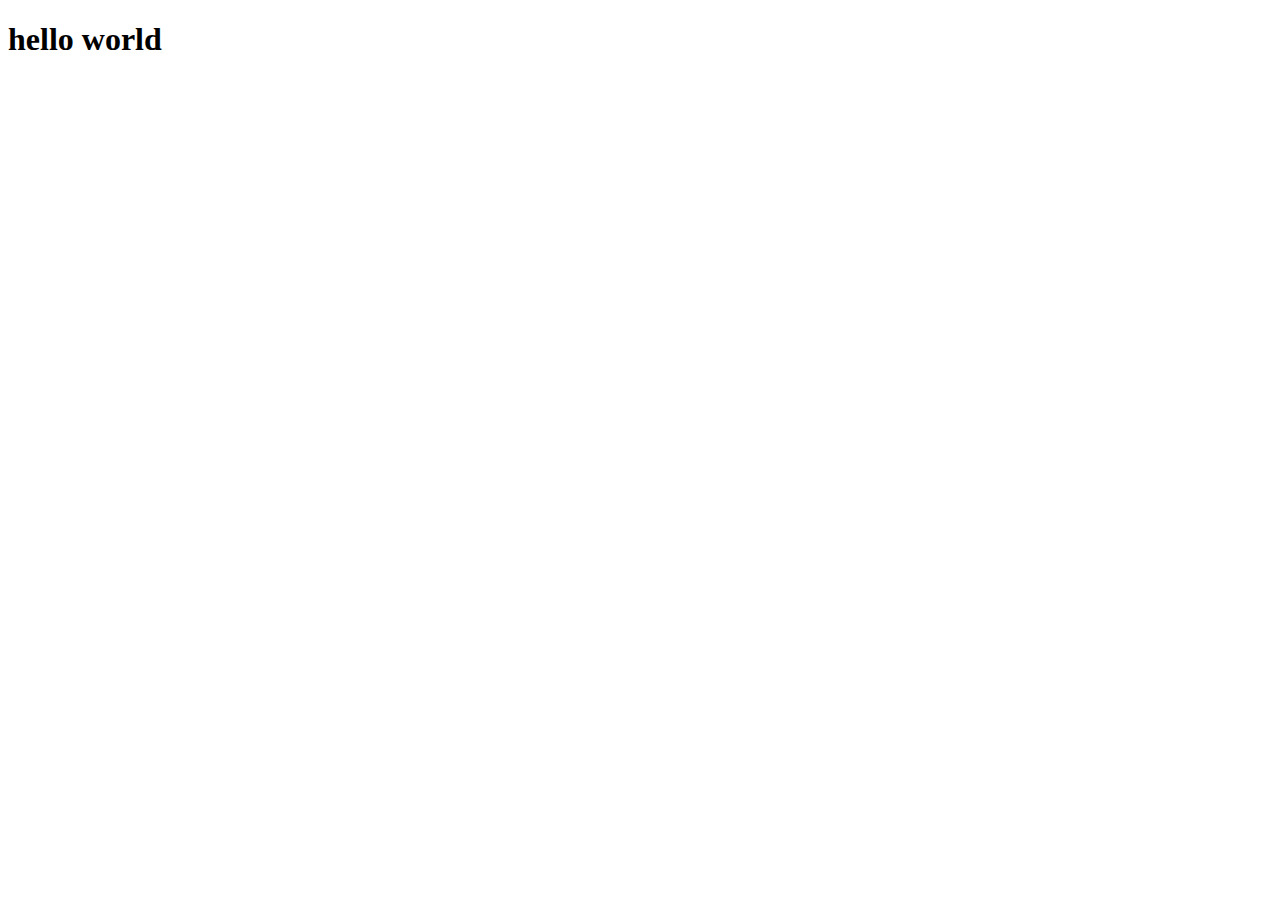
==== index.html @ a4073bd3 "add emmet template" ====
<!DOCTYPE html>
<html lang="en">
<head>
    <meta charset="UTF-8">
    <meta name="viewport" content="width=device-width, initial-scale=1.0">
    <title>Tea Project</title>
    <!-- Font Awesome -->
    <link rel="stylesheet" href="https://cdnjs.cloudflare.com/ajax/libs/font-awesome/6.4.0/css/all.min.css" integrity="sha512-iecdLmaskl7CVkqkXNQ/ZH/XLlvWZOJyj7Yy7tcenmpD1ypASozpmT/E0iPtmFIB46ZmdtAc9eNBvH0H/ZpiBw==" crossorigin="anonymous" referrerpolicy="no-referrer" />
    <!-- CSS -->
    <link rel="stylesheet" href="style.css">
</head>
<body>
    <h1>hello world</h1>
</body>
</html>
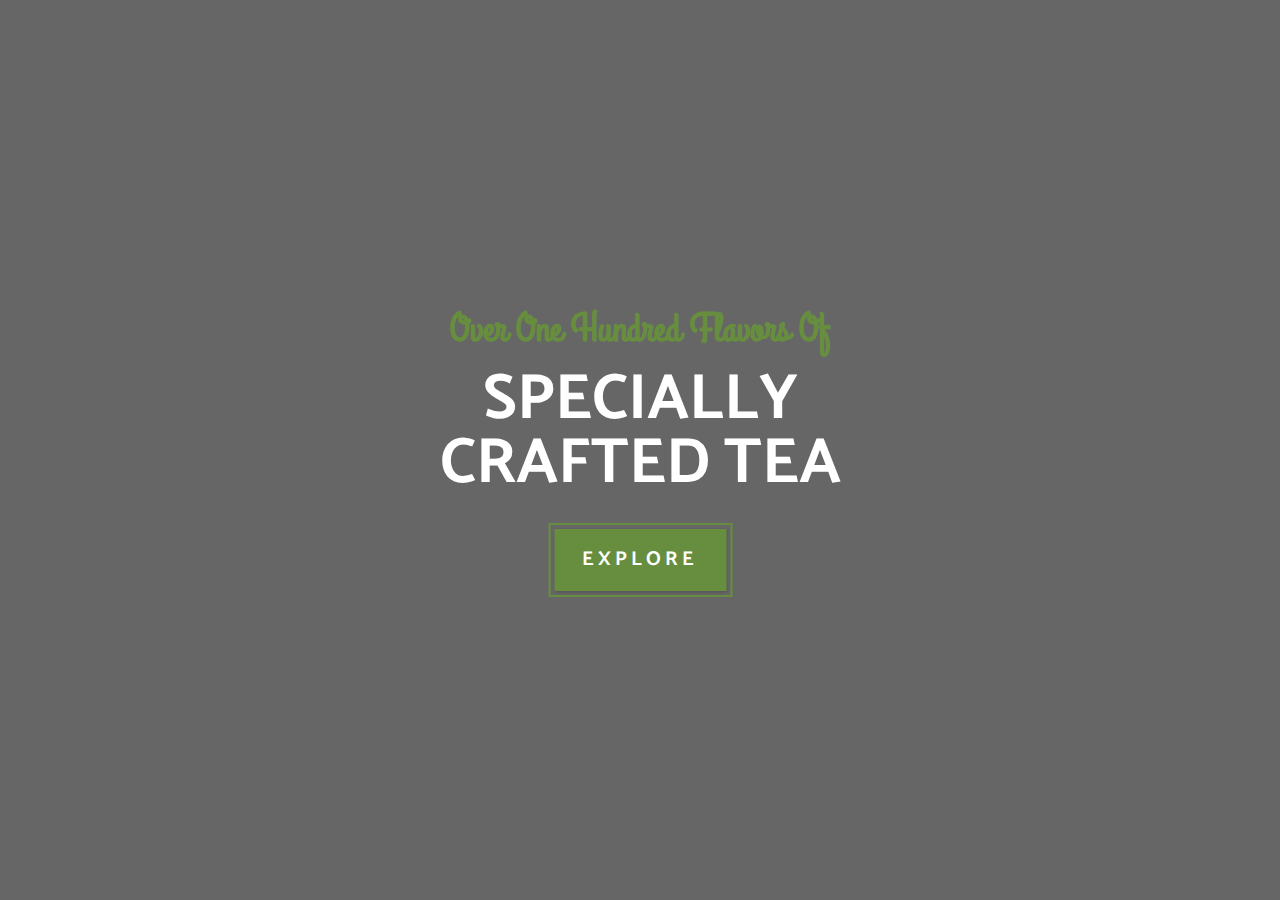
==== commit cff5d260: "styling of header section" ====
--- a/index.html
+++ b/index.html
@@ -3,13 +3,32 @@
 <head>
     <meta charset="UTF-8">
     <meta name="viewport" content="width=device-width, initial-scale=1.0">
-    <title>Tea Project</title>
+    <title>Tea Station || Home</title>
     <!-- Font Awesome -->
     <link rel="stylesheet" href="https://cdnjs.cloudflare.com/ajax/libs/font-awesome/6.4.0/css/all.min.css" integrity="sha512-iecdLmaskl7CVkqkXNQ/ZH/XLlvWZOJyj7Yy7tcenmpD1ypASozpmT/E0iPtmFIB46ZmdtAc9eNBvH0H/ZpiBw==" crossorigin="anonymous" referrerpolicy="no-referrer" />
-    <!-- CSS -->
+    <!-- Custom CSS -->
     <link rel="stylesheet" href="style.css">
 </head>
 <body>
-    <h1>hello world</h1>
+
+
+    <!-- navbar -->
+    <!-- header -->
+    <header class="header">
+        <div class="banner">
+            <h2>over one hundred flavors of</h2>
+            <h1>
+                specially <br/> 
+                crafted tea
+            </h1>
+            <a href="skills.html" class="btn banner-btn">
+                explore
+            </a>
+        </div>
+    </header>
+    <!-- end of header -->
+
+
+    <script src="script.js"></script>
 </body>
 </html>--- a/style.css
+++ b/style.css
@@ -0,0 +1,169 @@
+/* 
+=================
+Google Fonts
+=================
+ */
+ @import url('https://fonts.googleapis.com/css2?family=Catamaran:wght@400;700&family=Grand+Hotel&display=swap');
+/* 
+=================
+Variables
+=================
+ */
+
+ :root {
+    /* Colors */
+    --clr-primary: #678e3e;
+    --clr-primary-light: #beed8c;
+    --clr-grey-1: #102a42;
+    --clr-grey-5: #617d98;
+    --clr-grey-10: #f1f5f8;
+    --clr-white: #fff;
+    /* Fonts */
+    --ff-primary: 'Catamaran', sans-serif;
+    --ff-secondary: "Grand Hotel", cursive;
+    /* All property, 0.3 seconds */
+    --transition: all 0.3s linear;
+    --spacing: 0.25rem;
+    --radius: 0.5rem;
+ }
+
+ /* CSS Reset */
+ * {
+    margin: 0;
+    padding: 0;
+    box-sizing: border-box;
+ }
+
+body {
+    font-family: var(--ff-primary);
+    background-color: var(--clr-white);
+    color: var(--clr-grey-1);
+    line-height: 1.5;
+    font-size: 0.875rem;
+}
+
+a {
+    text-decoration: none;
+}
+
+img {
+    width: 100%;
+    display: block;
+}
+
+h1,
+h2,
+h3,
+h4 {
+    letter-spacing: --spacing;
+    text-transform: capitalize;
+    line-height: 1.25;
+    margin-bottom: 0.75rem;
+}
+
+h1 {
+    font-size: 3rem;
+}
+h2 {
+    font-size: 2rem;
+}
+h3 {
+    font-size: 1.5rem;
+}
+h4 {
+    font-size: 0.875rem;
+}
+
+p{
+    margin-bottom: 1.25rem;
+}
+
+/* Media Query */
+@media screen and (min-width:800px){
+    h1 {
+        font-size: 4rem;
+    }
+    h2 {
+        font-size: 2.5rem;
+    }
+    h3 {
+        font-size: 2rem;
+    }
+    h4 {
+        font-size: 1rem;
+    }
+    body {
+        font-size: 1rem;
+    }
+    h1,
+    h2,
+    h3,
+    h4 {
+        line-height: 1;
+    }
+}
+
+/* more global css */
+
+.btn {
+    text-transform: uppercase;
+    background: var(--clr-primary);
+    color: var(--clr-white);
+    padding: 0.75rem 1rem;
+    letter-spacing: var(--spacing);
+    display: inline-block;
+    font-weight: 700;
+    transition: var(--transition);
+    font-size: 1rem;
+    border: none;
+    cursor: pointer;
+    box-shadow: 0 1px 3px rgba(0, 0, 0, 0.2);
+}
+
+.btn:hover{
+    color: var(--clr-primary);
+    background: var(--clr-primary-light);
+}
+
+/* 
+==============
+Header
+============== 
+*/
+.header {
+    min-height: 100vh;
+    background: linear-gradient(rgba(0,0,0,0.6), rgba(0,0,0,0.6)) , url('https://images.pexels.com/photos/229493/pexels-photo-229493.jpeg?auto=compress&cs=tinysrgb&w=1260&h=750&dpr=1') center/cover
+    no-repeat fixed;
+    position: relative;
+    /* animation */
+    overflow-x: hidden;
+}
+
+.banner {
+    text-align: center;
+    position: absolute;
+    top: 50%;
+    left: 50%;
+    transform: translate(-50%,-50%);
+}
+
+.banner h2 {
+    font-family: var(--ff-secondary);
+    color: var(--clr-primary);
+    /* animation */
+}
+
+.banner h1 {
+    text-transform: uppercase;
+    color: var(--clr-white);
+    margin-top: 1.25rem;
+    margin-bottom: 2rem;
+    /* animation */
+}
+
+.banner-btn {
+    outline: 0.125rem solid var(--clr-primary);
+    outline-offset: 0.25rem;
+    font-size: 1.25rem;
+    padding: 1rem 1.75rem;
+}
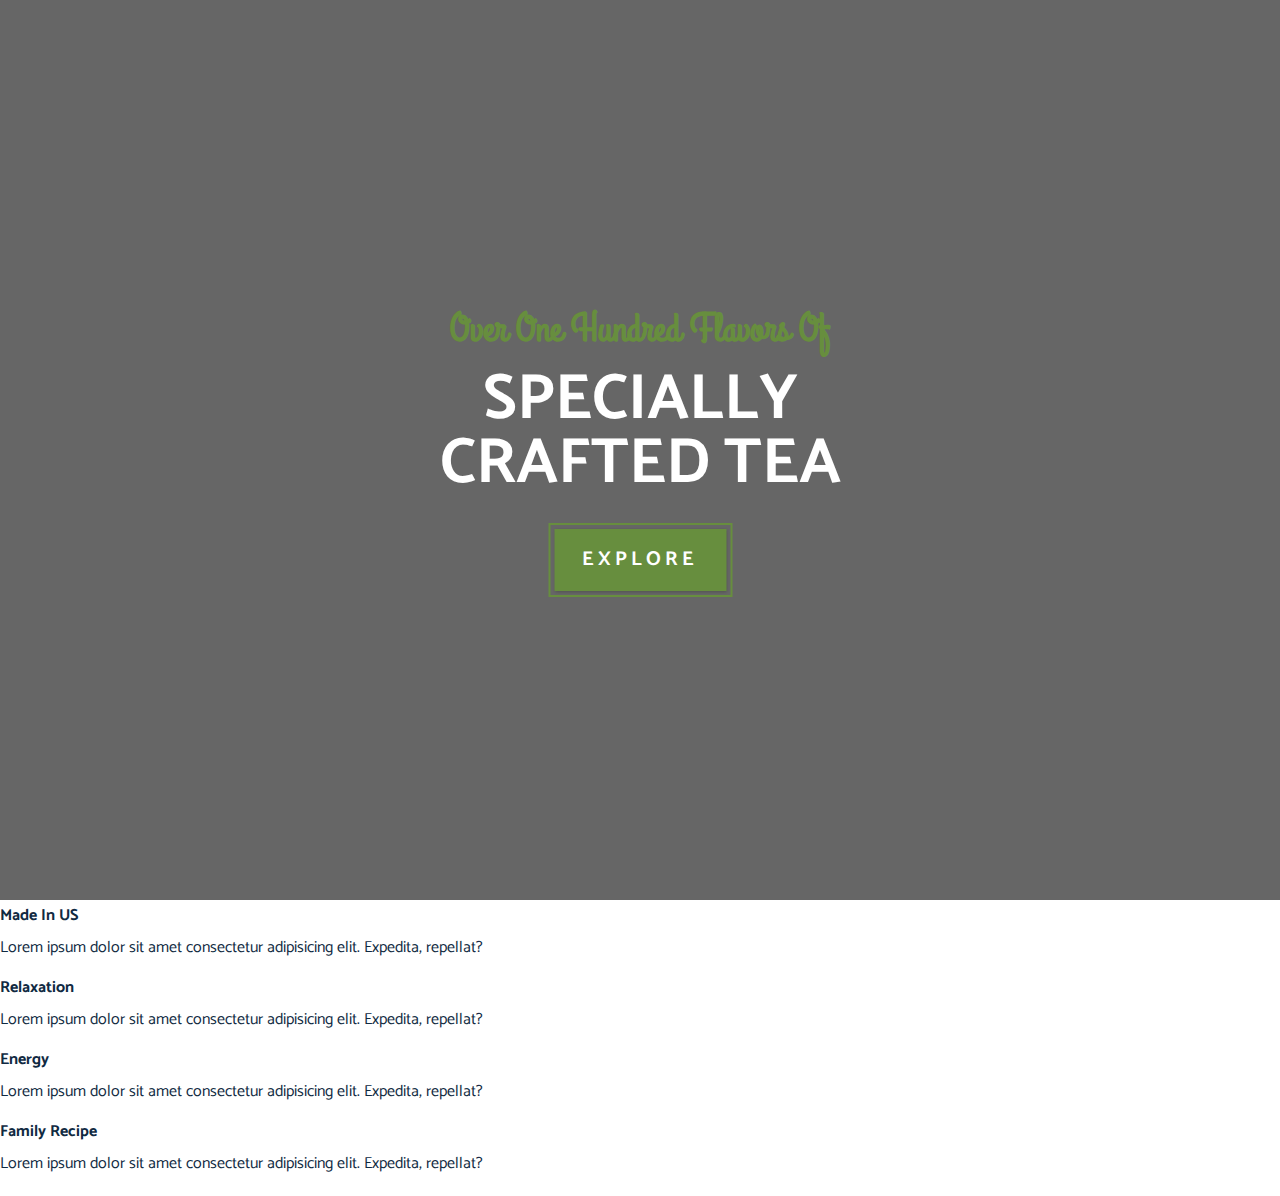
==== commit d848c7b3: "created skill section structure in html" ====
--- a/index.html
+++ b/index.html
@@ -29,6 +29,63 @@
     <!-- end of header -->
 
 
+    <div class="content-divider"></div>
+
+
+    <!-- skills section -->
+    <section class="skills clearfix">
+        <!-- single skill -->
+        <article class="skill"> 
+            <span class="skill-icon">
+                <i class="fas fa-mug-hot"></i>
+            </span>
+            <h4 class="skill-title">made in US</h4>
+            <p class="skill-text">
+                Lorem ipsum dolor sit amet consectetur adipisicing elit. Expedita, repellat?
+            </p>
+        </article>
+        <!-- end of single skill -->
+
+               <!-- single skill -->
+               <article class="skill"> 
+                <span class="skill-icon">
+                    <i class="fas fa-glass-cheers"></i>
+                </span>
+                <h4 class="skill-title">relaxation</h4>
+                <p class="skill-text">
+                    Lorem ipsum dolor sit amet consectetur adipisicing elit. Expedita, repellat?
+                </p>
+            </article>
+            <!-- end of single skill -->
+
+                   <!-- single skill -->
+        <article class="skill"> 
+            <span class="skill-icon">
+                <i class="fas fa-bomb"></i>
+            </span>
+            <h4 class="skill-title">energy</h4>
+            <p class="skill-text">
+                Lorem ipsum dolor sit amet consectetur adipisicing elit. Expedita, repellat?
+            </p>
+        </article>
+        <!-- end of single skill -->
+
+               <!-- single skill -->
+               <article class="skill"> 
+                <span class="skill-icon">
+                    <i class="fas fa-mortar-pestle"></i>
+                </span>
+                <h4 class="skill-title">family recipe</h4>
+                <p class="skill-text">
+                    Lorem ipsum dolor sit amet consectetur adipisicing elit. Expedita, repellat?
+                </p>
+            </article>
+            <!-- end of single skill -->
+    </section>
+    <!-- end of skills section -->
+
+
+
     <script src="script.js"></script>
 </body>
 </html>--- a/style.css
+++ b/style.css
@@ -167,3 +167,11 @@
     font-size: 1.25rem;
     padding: 1rem 1.75rem;
 }
+
+
+/* Content Divider */
+
+.content-divider {
+    height: 0.5rem;
+    background: linear-gradient(to left,var(--clr-primary), #e9b949, --clr-primary);
+}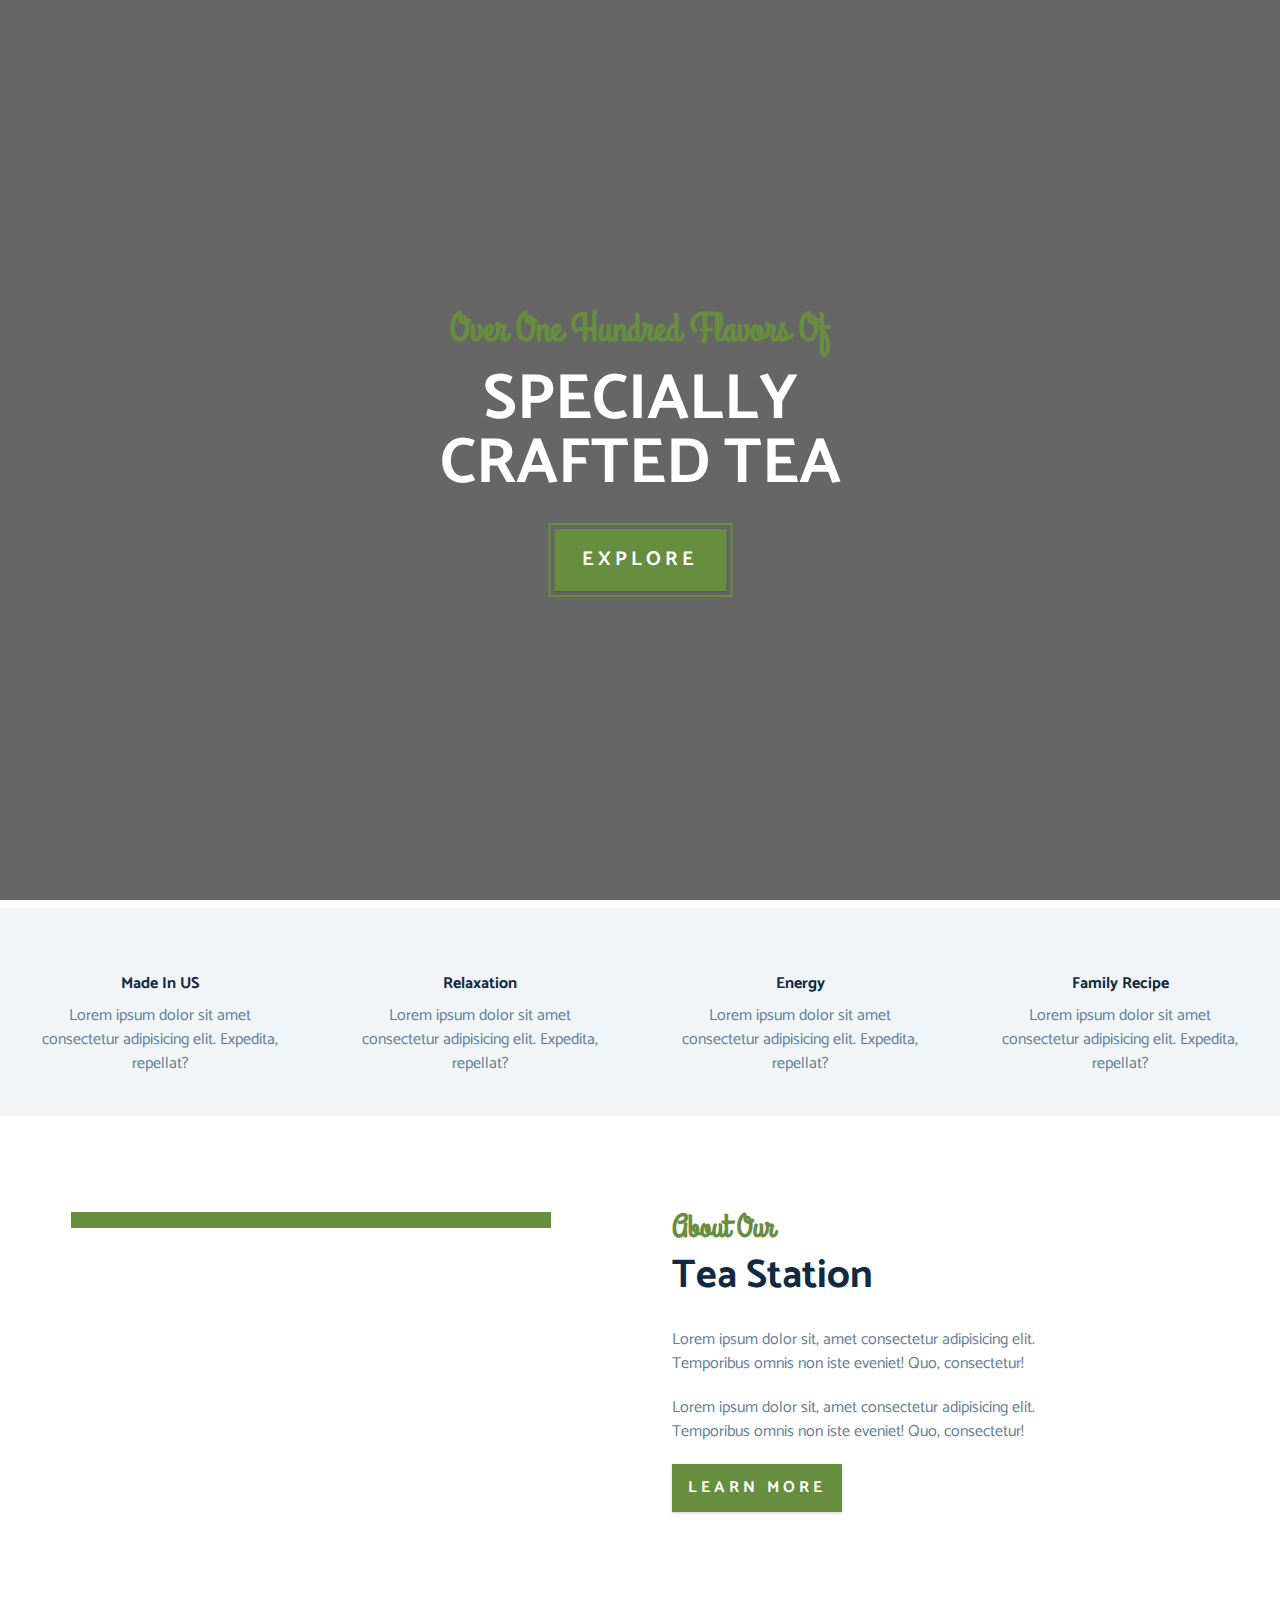
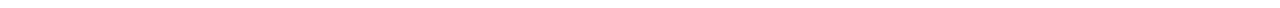
==== commit 223949e6: "styled about section" ====
--- a/index.html
+++ b/index.html
@@ -86,6 +86,40 @@
 
 
 
+    
+
+    <!-- About section -->
+    <section>
+        <div class="section-center clearfix">
+            <!-- about img -->
+            <article class="about-img">
+                <div class="about-picture-container">
+                    <img src="https://images.pexels.com/photos/327136/pexels-photo-327136.jpeg?auto=compress&cs=tinysrgb&w=1260&h=750&dpr=1" alt="" class="about-picture">
+                </div>
+            </article>
+            <!-- about info -->
+            <article class="about-info">
+                <!-- section title -->
+                <div class="section-title">
+                    <h3>about our</h3>
+                    <h2>tea station</h2>
+                </div>
+                <!-- end of section title -->
+                <p class="about-text">
+                    Lorem ipsum dolor sit, amet consectetur adipisicing elit. Temporibus omnis non iste eveniet! Quo, consectetur!
+                </p>
+                <p class="about-text">
+                    Lorem ipsum dolor sit, amet consectetur adipisicing elit. Temporibus omnis non iste eveniet! Quo, consectetur!
+                </p>
+                <a href="about.html" class="btn">learn more</a>
+            </article>
+            
+        </div>
+    </section>
+    <!-- End of about -->
+
+
+
     <script src="script.js"></script>
 </body>
 </html>--- a/style.css
+++ b/style.css
@@ -125,6 +125,34 @@
     background: var(--clr-primary-light);
 }
 
+.clearfix::after, .clearfix::before {
+    content: '' ;
+    clear: both;
+    display: table;
+}
+
+.section-title h3{
+    font-family: var(--ff-secondary);
+    color: var(--clr-primary);
+}
+
+.section-title{
+    margin-bottom: 2rem;
+}
+.section-center {
+    padding: 4rem 0;
+    width: 85vw;
+    margin: 0 auto;
+    max-width: 1170px;
+}
+
+@media screen and (min-width: 992px){
+    .section-center{
+        width: 95vw;
+        padding: 4rem 1rem;
+    }
+}
+
 /* 
 ==============
 Header
@@ -174,4 +202,110 @@
 .content-divider {
     height: 0.5rem;
     background: linear-gradient(to left,var(--clr-primary), #e9b949, --clr-primary);
+}
+
+
+
+/* 
+===========
+Skills
+===========
+ */
+
+ .skills {
+    background: var(--clr-grey-10);
+ }
+
+ .skill {
+    padding: 2.5rem;
+    text-align: center;
+    transition: var(--transition);
+ }
+
+ .skill-icon {
+    font-size: 2.5rem;
+    margin-bottom: 1.25rem;
+    transition: var(--transition);
+    display: inline-block;
+    color: var(--clr-primary);
+ }
+
+ .skill-text {
+    color: var(--clr-grey-5);
+    max-width: 17rem;
+    margin: 0 auto;
+ }
+
+ .skill:hover {
+    background: var(--clr-white);
+    box-shadow: 0 2px var(--clr-primary);
+ }
+
+ .skill:hover .skill-icon {
+    transform: translateY(-5px);
+ }
+
+
+/* 
+=====================
+MEDIA QUERY
+=====================
+ */
+
+ @media screen and (min-width: 576px) {
+    .skill{
+        float: left;
+        width: 50%;
+    }
+ }
+
+ @media screen and (min-width: 1200px) {
+    .skill{
+        width: 25%;
+    }
+ }
+
+
+
+ /* 
+ ===========
+ About
+ ===========
+  */
+
+.about-img, 
+.about-info {
+    padding: 2rem 0;
+}
+
+.about-picture-container {
+    background: var(--clr-primary);
+    border: 0.5rem solid var(--clr-primary);
+    max-width: 30rem;
+    /* extra stuff */
+    overflow: hidden;
+}
+
+.about-picture {
+    transition: var(--transition);
+}
+
+.about-picture-container:hover .about-picture{
+    opacity: 0.5;
+    transform: scale(1.2);
+}
+
+.about-text {
+    max-width: 26rem;
+    color: var(--clr-grey-5);
+}
+
+@media screen and (min-width:992px){
+    .about-img, .about-info{
+        float: left;
+        width: 50%;
+    }
+    .about-info {
+        padding-left: 2rem;
+    }
 }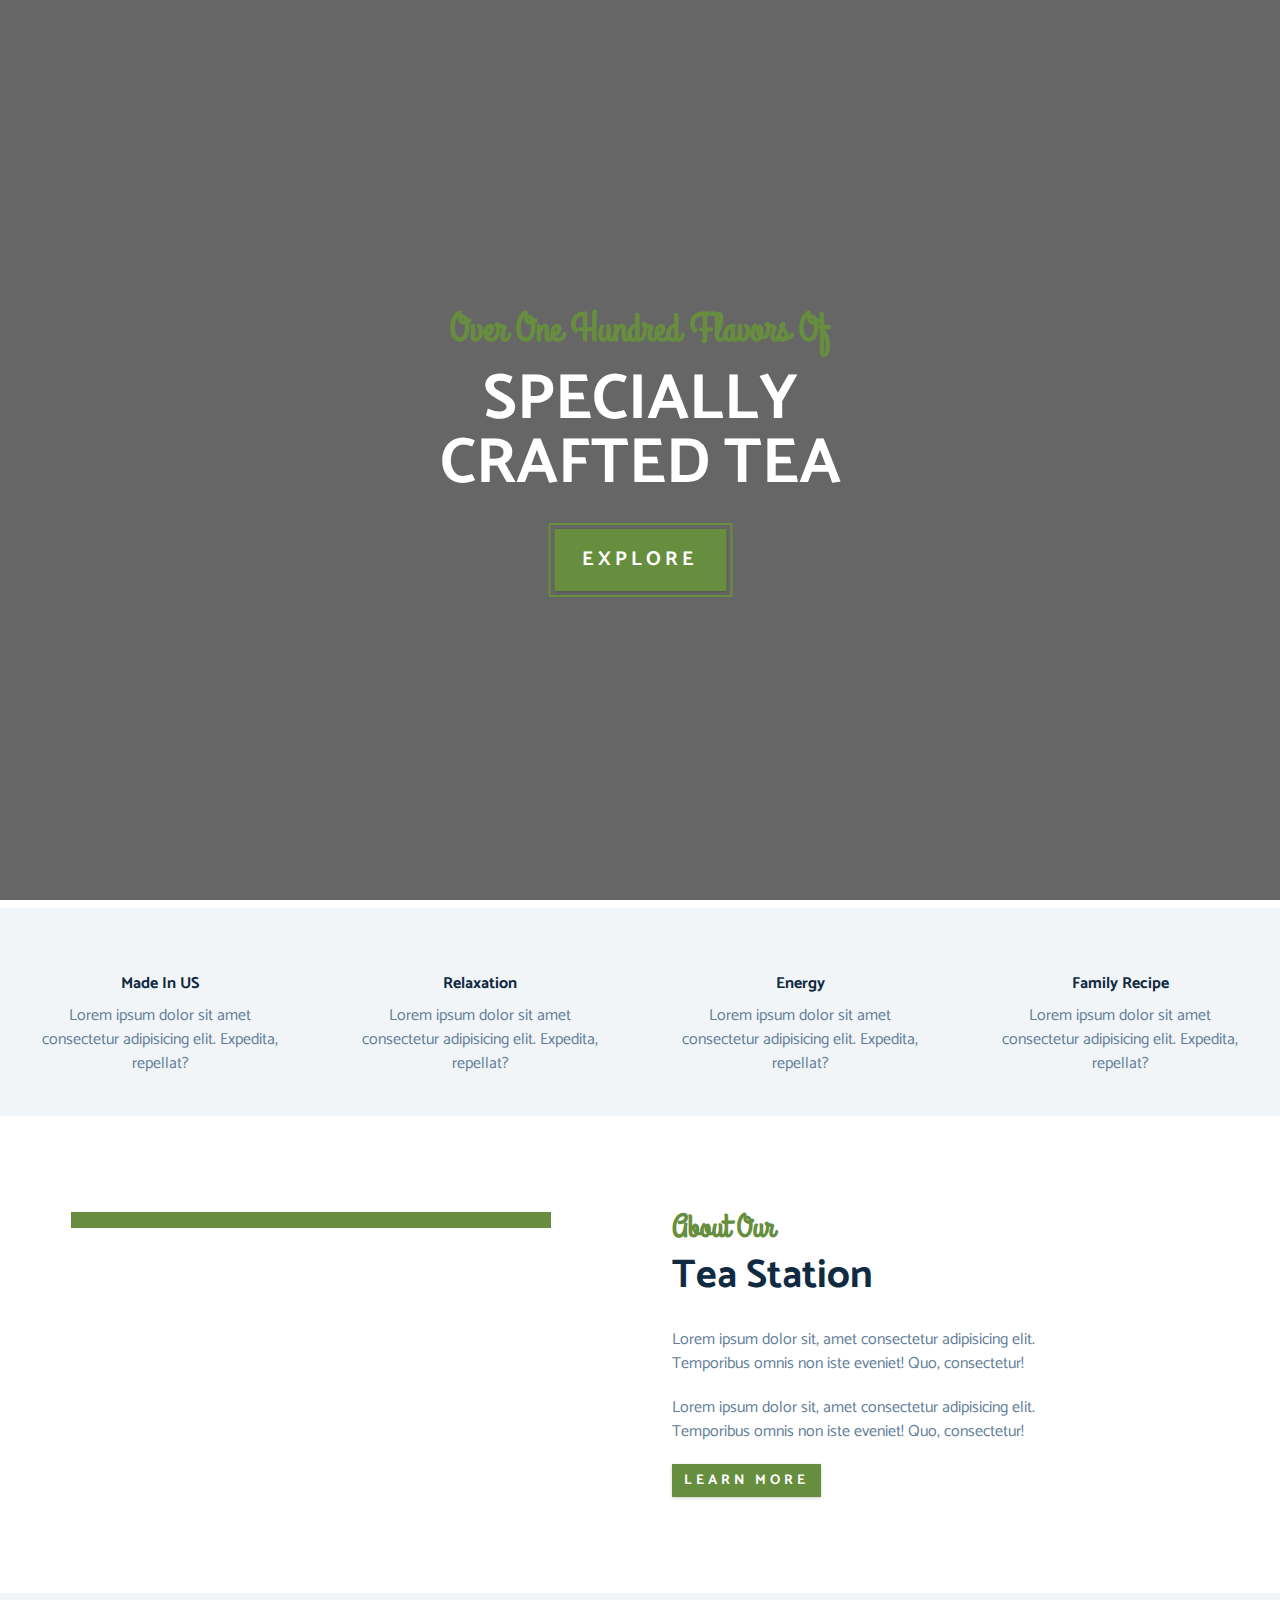
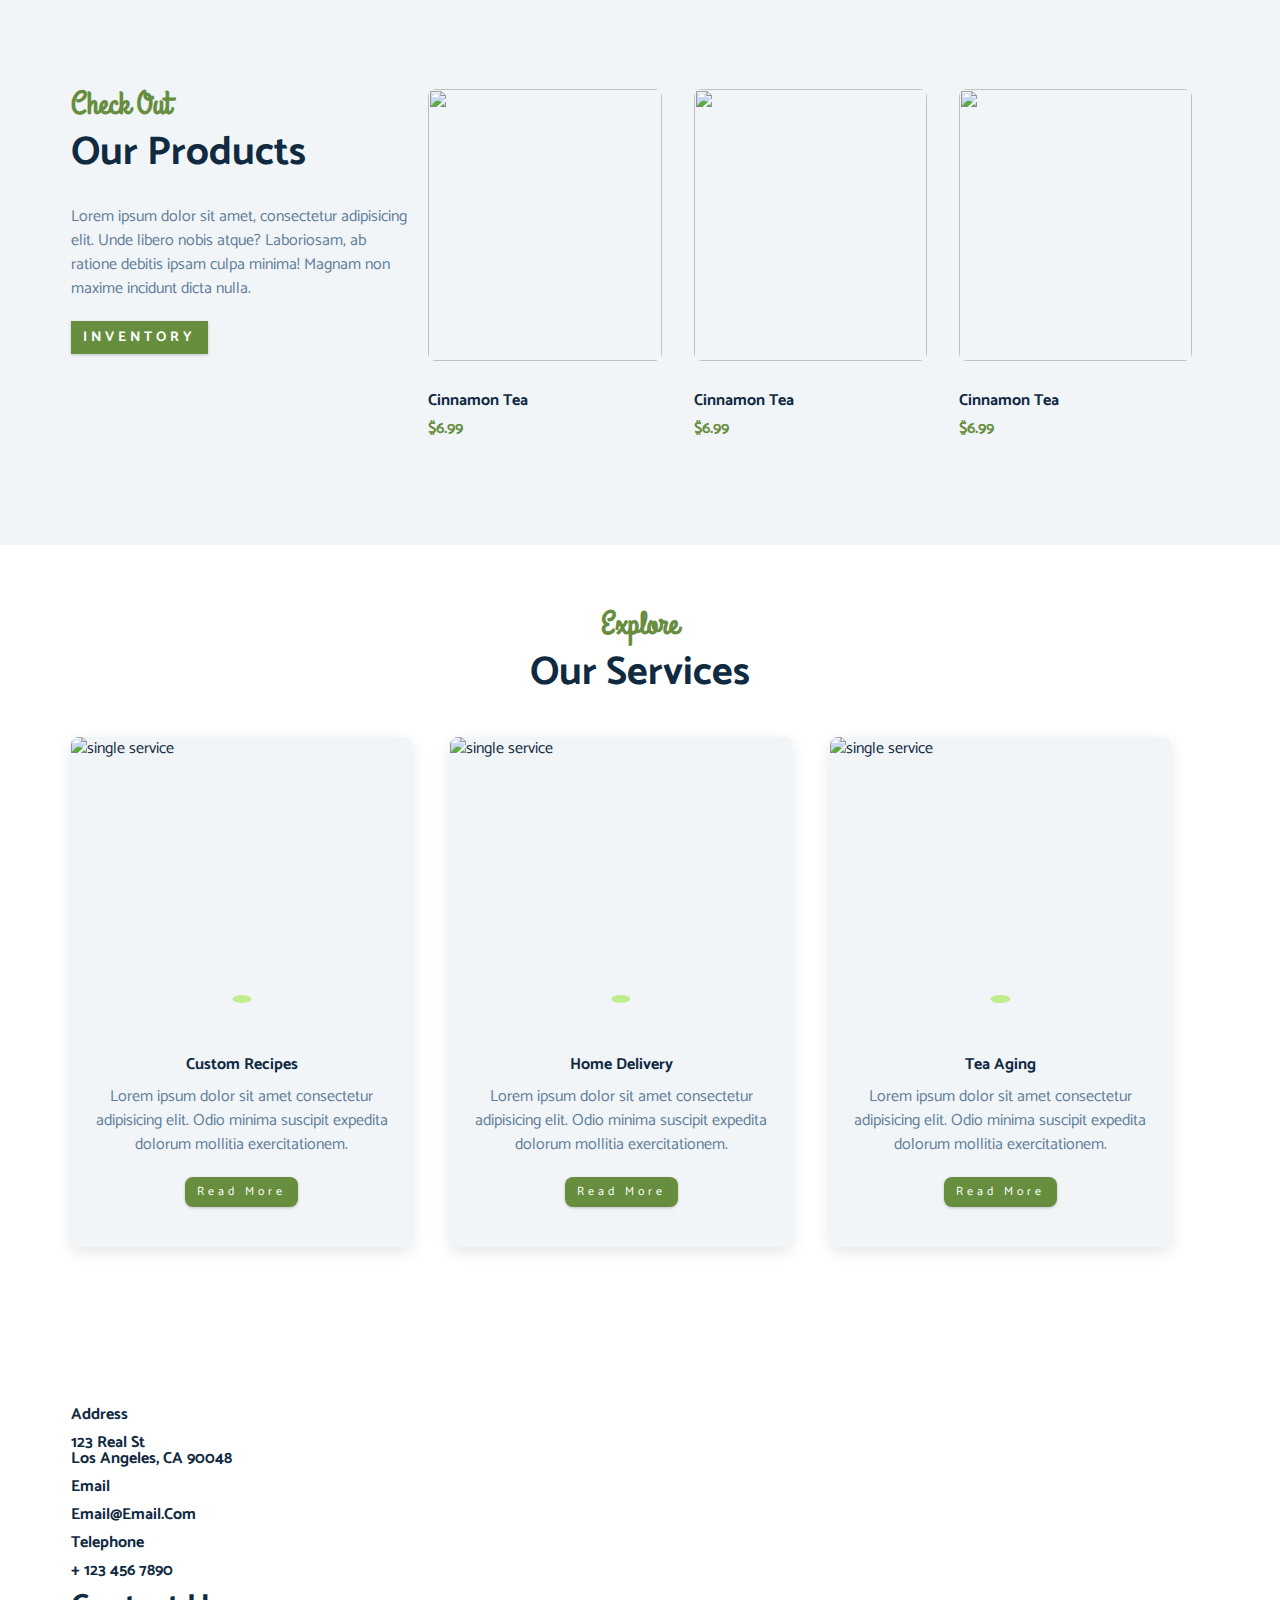
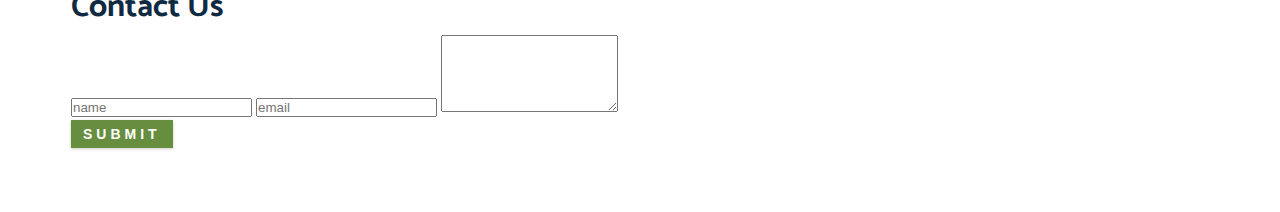
==== commit 585058c6: "created contact info with form and submit button" ====
--- a/index.html
+++ b/index.html
@@ -86,7 +86,7 @@
 
 
 
-    
+
 
     <!-- About section -->
     <section>
@@ -120,6 +120,202 @@
 
 
 
+
+    <!-- Products -->
+    <section class="products">
+        <div class="section-center clearfix">
+            <!-- product info -->
+            <article class="products-info">
+                <!-- section title -->
+                <div class="section-title">
+                    <h3>check out</h3>
+                    <h2>our products</h2>
+                </div>
+                <!-- end of section title -->
+                <p class="product-text">
+                    Lorem ipsum dolor sit amet, consectetur adipisicing elit. Unde libero nobis atque? Laboriosam, ab ratione debitis ipsam culpa minima! Magnam non maxime incidunt dicta nulla.
+                </p>
+                <a href="products.html" class="btn">inventory</a>
+            </article>
+
+            <!-- products inventory -->
+            <article class="product-inventory clearfix">
+                <!-- single product -->
+                <div class="product">
+                    <img src="https://images.pexels.com/photos/1717767/pexels-photo-1717767.jpeg?auto=compress&cs=tinysrgb&w=1260&h=750&dpr=1" alt="" class="product-img">
+                    <h4 class="product-title">Cinnamon tea</h4>
+                    <h4 class="product-price">$6.99</h4>
+                </div>
+                <!-- end of single product -->
+                <!-- single product -->
+                <div class="product">
+                    <img src="https://images.pexels.com/photos/1717767/pexels-photo-1717767.jpeg?auto=compress&cs=tinysrgb&w=1260&h=750&dpr=1" alt="" class="product-img">
+                    <h4 class="product-title">Cinnamon tea</h4>
+                    <h4 class="product-price">$6.99</h4>
+                </div>
+                <!-- end of single product -->
+                <!-- single product -->
+                <div class="product">
+                    <img src="https://images.pexels.com/photos/1717767/pexels-photo-1717767.jpeg?auto=compress&cs=tinysrgb&w=1260&h=750&dpr=1" alt="" class="product-img">
+                    <h4 class="product-title">Cinnamon tea</h4>
+                    <h4 class="product-price">$6.99</h4>
+                </div>
+                <!-- end of single product -->
+            </article>
+        </div>
+    </section>
+    <!-- end of Products -->
+
+
+
+
+    <!-- Services -->
+    <section class="services">
+        <!-- section title -->
+        <div class="section-title services-title">
+            <h3>explore</h3>
+            <h2>our services</h2>
+        </div>
+        <!-- end of section title -->
+        <div class="section-center clearfix">
+            <!-- single card -->
+            <article class="services-card">
+                <!-- img container -->
+                <div class="service-img-container">
+                    <!-- image -->
+                    <img src="https://images.pexels.com/photos/1717767/pexels-photo-1717767.jpeg?auto=compress&cs=tinysrgb&w=1260&h=750&dpr=1" alt="single service" class="service-img">
+                    <!-- service icon -->
+                    <span class="service-icon">
+                        <i class="fas fa-mortar-pestle fa-fw"></i>
+                    </span>
+                </div>
+                <!-- service info -->
+                <div class="service-info">
+                    <h4>custom recipes</h4>
+                    <p>
+                        Lorem ipsum dolor sit amet consectetur adipisicing elit. Odio minima suscipit expedita dolorum mollitia exercitationem.
+                    </p>
+                    <a href="products.html" class="btn btn-service">read more</a>
+                </div>
+            </article>
+            <!-- end of single card -->
+            <!-- single card -->
+            <article class="services-card">
+                <!-- img container -->
+                <div class="service-img-container">
+                    <!-- image -->
+                    <img src="https://images.pexels.com/photos/1717767/pexels-photo-1717767.jpeg?auto=compress&cs=tinysrgb&w=1260&h=750&dpr=1" alt="single service" class="service-img">
+                    <!-- service icon -->
+                    <span class="service-icon">
+                        <i class="fas fa-home fa-fw"></i>
+                    </span>
+                </div>
+                <!-- service info -->
+                <div class="service-info">
+                    <h4>home delivery</h4>
+                    <p>
+                        Lorem ipsum dolor sit amet consectetur adipisicing elit. Odio minima suscipit expedita dolorum mollitia exercitationem.
+                    </p>
+                    <a href="products.html" class="btn btn-service">read more</a>
+                </div>
+            </article>
+            <!-- end of single card -->
+            <!-- single card -->
+            <article class="services-card">
+                <!-- img container -->
+                <div class="service-img-container">
+                    <!-- image -->
+                    <img src="https://images.pexels.com/photos/1717767/pexels-photo-1717767.jpeg?auto=compress&cs=tinysrgb&w=1260&h=750&dpr=1" alt="single service" class="service-img">
+                    <!-- service icon -->
+                    <span class="service-icon">
+                        <i class="fas fa-mug-hot fa-fw"></i>
+                    </span>
+                </div>
+                <!-- service info -->
+                <div class="service-info">
+                    <h4>tea aging</h4>
+                    <p>
+                        Lorem ipsum dolor sit amet consectetur adipisicing elit. Odio minima suscipit expedita dolorum mollitia exercitationem.
+                    </p>
+                    <a href="products.html" class="btn btn-service">read more</a>
+                </div>
+            </article>
+            <!-- end of single card -->
+        </div>
+    </section>
+    <!-- End of Services -->
+
+
+    <!-- contact  -->
+    <section class="contact">
+        <div class="section-center clearfix">
+            <!-- contact info -->
+            <article class="contact-info">
+                <!-- 1 contact item -->
+                <div class="contact-item">
+                    <h4 class="contact-title">
+                        <span class="contact-icon">
+                            <i class="fas fa-location-arrow"></i>
+                        </span>
+                        address
+                    </h4>
+                    <h4 class="contact-text">
+                        123 Real St <br>
+                        Los Angeles, CA 90048
+                    </h4>
+                </div>
+                <!-- end of contact item -->
+                <!-- 2 contact item -->
+                <div class="contact-item">
+                    <h4 class="contact-title">
+                        <span class="contact-icon">
+                            <i class="fas fa-envelope"></i>
+                        </span>
+                        email
+                    </h4>
+                    <h4 class="contact-text">
+                        email@email.com
+                    </h4>
+                </div>
+                <!-- end of contact item -->
+                <!-- 3 contact item -->
+                <div class="contact-item">
+                    <h4 class="contact-title">
+                        <span class="contact-icon">
+                            <i class="fas fa-phone"></i>
+                        </span>
+                        telephone
+                    </h4>
+                    <h4 class="contact-text">
+                        + 123 456 7890
+                    </h4>
+                </div>
+                <!-- end of contact item -->
+            </article>
+
+
+
+            <!-- contact form -->
+            <article class="contact-form">
+                <h3>contact us</h3>
+                <form action="">
+                    <div class="form-group">
+                        <!-- input -->
+                        <input type="text" placeholder="name" class="form-control" name="name">
+                        <input type="email" placeholder="email" class="form-control" name="email">
+                        <textarea name="message" placeholder="message" class="form-control" rows="5">
+                        </textarea>
+                    </div>
+                    <!-- button -->
+                    <button type="submit" class="submit-btn btn">submit</button>
+                </form>
+            </article>
+        </div>
+    </section>
+    <!-- end of contact  -->
+
+
+
     <script src="script.js"></script>
 </body>
 </html>--- a/style.css
+++ b/style.css
@@ -109,12 +109,12 @@
     text-transform: uppercase;
     background: var(--clr-primary);
     color: var(--clr-white);
-    padding: 0.75rem 1rem;
+    padding: 0.375rem 0.75rem;
     letter-spacing: var(--spacing);
     display: inline-block;
     font-weight: 700;
     transition: var(--transition);
-    font-size: 1rem;
+    font-size: 0.875rem;
     border: none;
     cursor: pointer;
     box-shadow: 0 1px 3px rgba(0, 0, 0, 0.2);
@@ -308,4 +308,155 @@
     .about-info {
         padding-left: 2rem;
     }
-}+}
+
+/* 
+==========
+Products
+==========
+ */
+
+ .products {
+    background: var(--clr-grey-10);
+ }
+
+ .products article {
+    padding: 2rem 0;
+ }
+
+ .product-text {
+    color: var(--clr-grey-5);
+    max-width: 26rem;
+ }
+
+.product {
+    margin-bottom: 2rem;
+}
+
+ .product-img {
+    border-radius: var(--radius);
+    margin-bottom: 2rem;
+    height: 17rem;
+    object-fit: cover;
+ }
+
+ .product-price {
+    color: var(--clr-primary);
+
+ }
+
+@media screen and (min-width:768px){
+    .product {
+        float:left;
+        width: 50%;
+        padding-right: 2rem;
+    }
+}
+
+@media screen and (min-width:992px){
+    .product {
+        width: 33.3%;
+        
+    }
+}
+
+@media screen and (min-width:1200px){
+    .products-info{
+        float: left;
+        width: 30%;
+    }
+    .product-inventory {
+        float: left;
+        width: 70%;
+    }
+    .product {
+        margin-bottom: 0;
+        padding: 0 1rem;
+    }
+}
+
+/* 
+=================
+Services
+=================
+ */
+
+ .services-title {
+    margin-top: 4rem;
+    margin-bottom: -4rem;
+    text-align: center;
+ }
+
+ .services-card {
+    margin: 2rem 0;
+    background-color: var(--clr-grey-10);
+    border-radius: var(--radius);
+    box-shadow: 0 5px 15px rgba(0, 0, 0, 0.1);
+    transition: var(--transition);
+ }
+
+ .services-card:hover {
+    transform: scale(1.02);
+    box-shadow: 0 5px 15px rgba(0, 0, 0, 0.2);
+    
+ }
+
+ .service-img{
+    height: 17rem;
+    object-fit: contain;
+    border-radius: var(--radius);
+    border-top-left-radius: var(--radius);
+    border-top-right-radius: var(--radius);
+ }
+
+ .service-info {
+    text-align: center;
+    padding: 3rem 1rem 2.5rem 1rem;
+ }
+
+ .service-info p{
+    max-width: 20rem;
+    color: var(--clr-grey-5);
+    margin: 0 auto;
+ }
+
+ .btn-service {
+    font-size: 0.75rem;
+    text-transform: capitalize;
+    padding: 0.375 0.5rem;
+    border-radius: var(--radius);
+    font-weight: 400;
+    margin-top: 1.25rem;
+ }
+
+ @media screen and (min-width: 768px){
+    .services-card {
+        float: left;
+        width: 45%;
+        margin-right: 5%;
+    }
+ }
+ @media screen and (min-width: 992px){
+    .services-card {
+        width: 30%;
+        margin-right: 3.333%;
+        
+    }
+ }
+
+ .service-img-container {
+    position: relative;
+ }
+
+ .service-icon{
+    position: absolute;
+    left: 50%;
+    bottom: 0;
+    font-size: 2rem;
+    color: var(--clr-primary);
+    background-color: var(--clr-primary-light);
+    padding: 0.25rem 0.6rem;
+    border-radius: 50%;
+    transform: translate(-50%);
+    border: 0.375rem solid var(--clr-grey-10);
+ }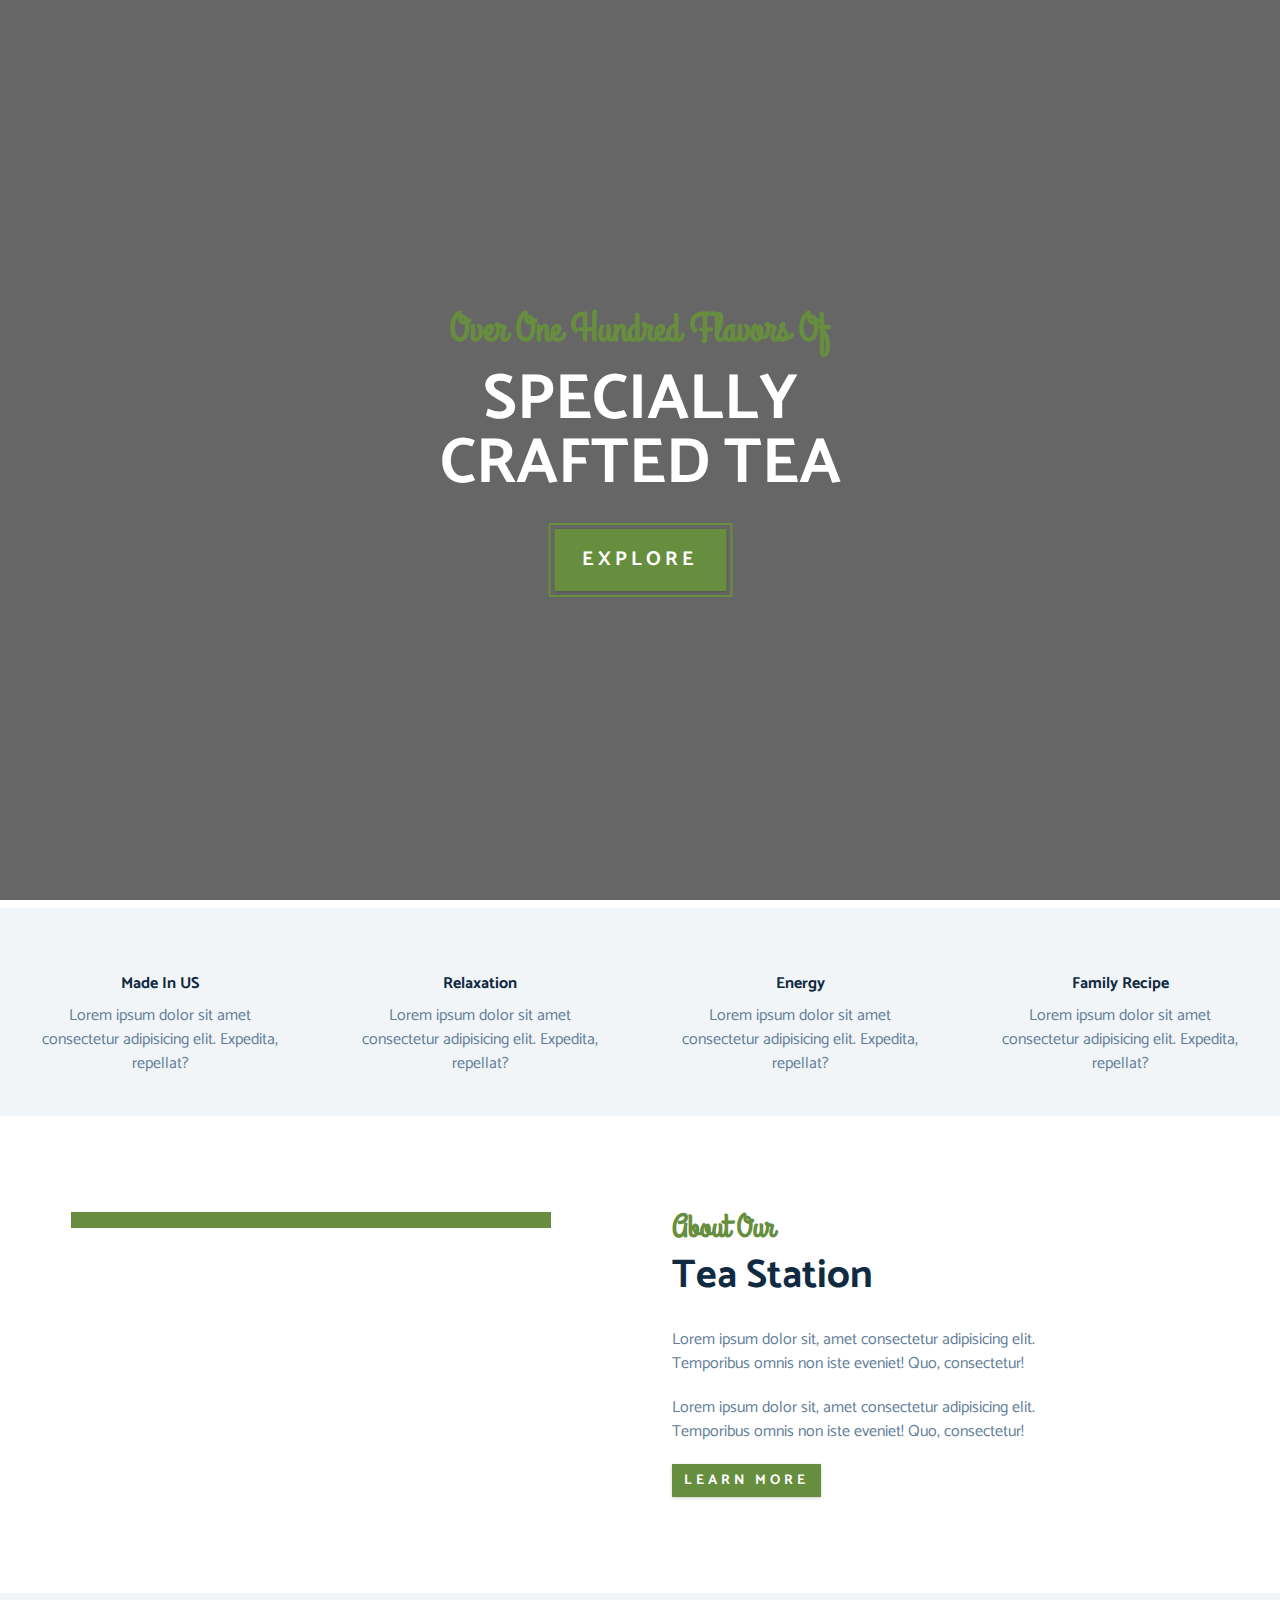
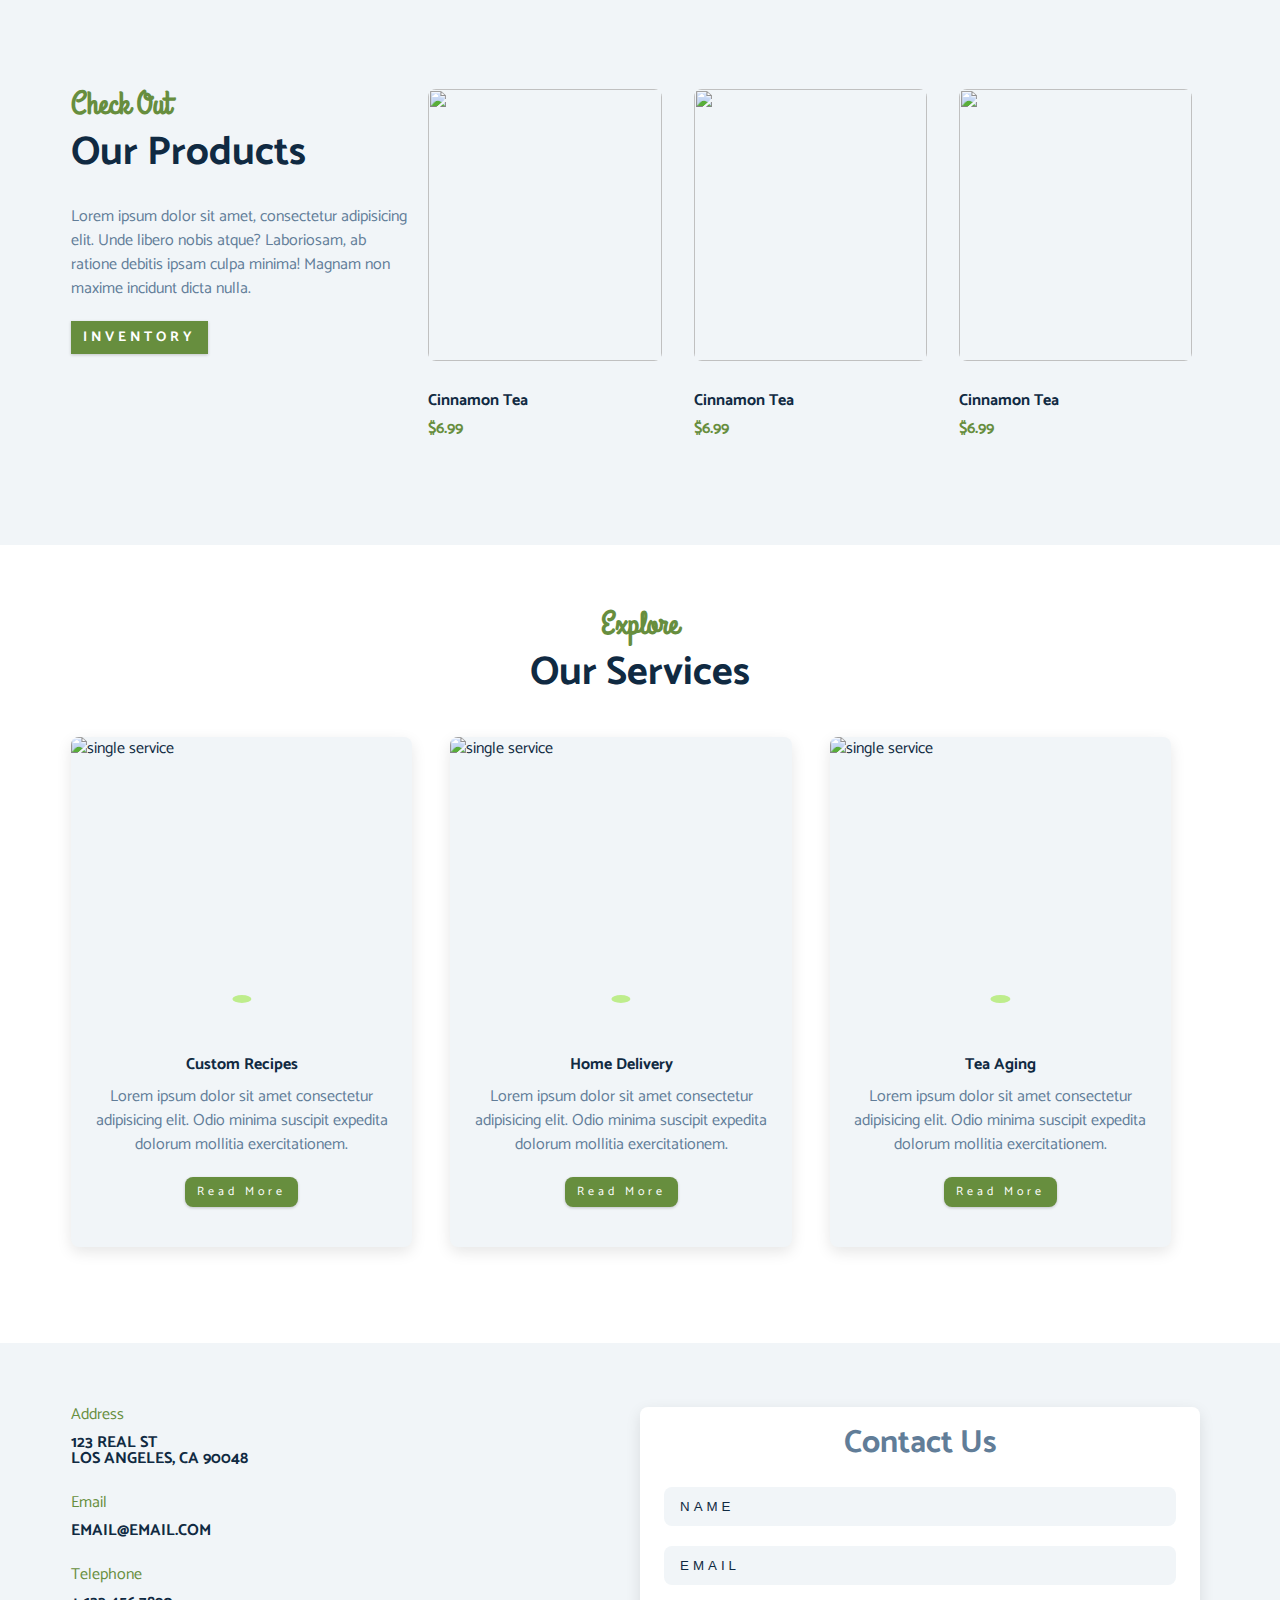
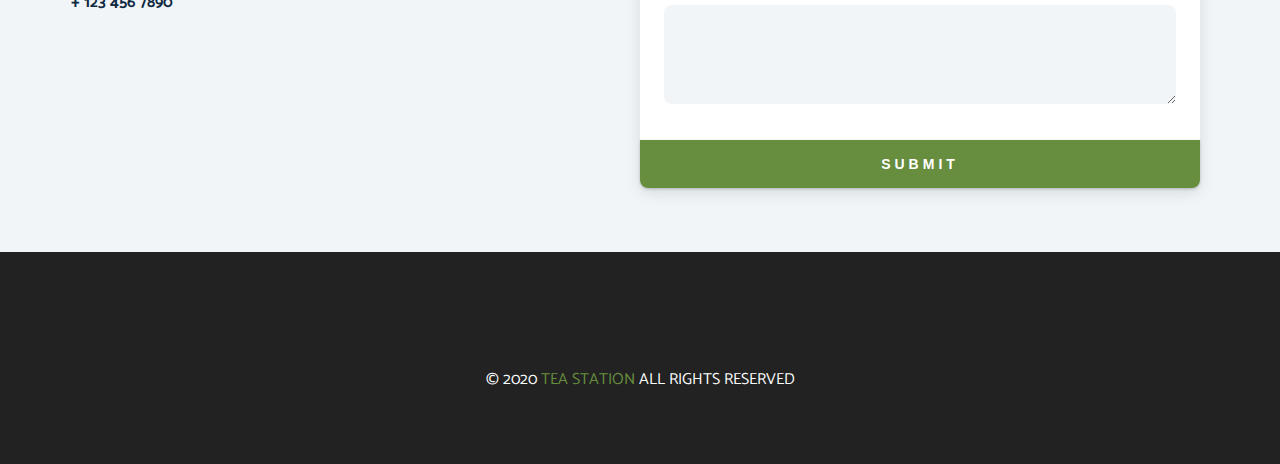
==== commit da4a1a19: "styled the footer icons and text" ====
--- a/index.html
+++ b/index.html
@@ -314,6 +314,33 @@
     </section>
     <!-- end of contact  -->
 
+    <!-- footer -->
+    <footer class="footer">
+        <div class="section-center">
+            <div class="social-icons">
+                <!-- social icon -->
+                <a href="#" class="social-icon">
+                    <i class="fab fa-facebook"></i>
+                </a>
+                <!-- end of social icon -->
+                <!-- social icon -->
+                <a href="#" class="social-icon">
+                    <i class="fab fa-twitter"></i>
+                </a>
+                <!-- end of social icon -->
+                <!-- social icon -->
+                <a href="#" class="social-icon">
+                    <i class="fab fa-instagram"></i>
+                </a>
+                <!-- end of social icon -->
+            </div>
+            <h4 class="footer-text">
+                &copy; <span id="date">2020</span>
+                <span class="company">tea station</span>
+                all rights reserved
+            </h4>
+        </div>
+    </footer>
 
 
     <script src="script.js"></script>
--- a/style.css
+++ b/style.css
@@ -459,4 +459,112 @@
     border-radius: 50%;
     transform: translate(-50%);
     border: 0.375rem solid var(--clr-grey-10);
- }+ }
+
+ /* 
+ ===========
+ Contact
+ ===========
+  */
+  .contact{
+    background-color: var(--clr-grey-10);
+  }
+  .contact-form, .contact-info {
+    margin: 1 rem 0;
+  }
+  .contact-item {
+    margin-bottom: 1.75rem;
+  }
+.contact-title {
+    color: var(--clr-primary);
+    font-weight: 400;
+}
+.contact-text {
+    text-transform: uppercase;
+}
+.contact-form{
+    background-color: var(--clr-white);
+    border-radius: var(--radius);
+    text-align: center;
+    box-shadow: 0 5px 15px rgba(0, 0, 0, 0.1);
+    transition: var(--transition);
+    max-width: 35rem;
+}
+
+.contact-form:hover {
+    box-shadow: 0 5px 15px rgba(0, 0, 0, 0.2);
+}
+
+.contact-form h3 {
+    padding-top: 1.25rem;
+    color: var(--clr-grey-5);
+}
+.form-group {
+    padding: 1rem 1.5rem;
+}
+.form-control {
+    display: block;
+    width: 100%;
+    padding: 0.75rem 1rem;
+    border: none;
+    margin-bottom: 1.25rem;
+    background-color: var(--clr-grey-10);
+    border-radius: var(--radius);
+    text-transform: uppercase;
+    letter-spacing: var(--spacing);
+}
+.form-control::placeholder {
+    color: var(--ff-primary);
+    color: var(--clr-grey-1);
+    text-transform: uppercase;
+    letter-spacing: var(--spacing);
+}
+
+.submit-btn {
+    display: block;
+    width: 100%;
+    padding: 1rem;
+    border-bottom-left-radius: var(--radius) ;
+    border-bottom-right-radius: var(--radius);
+}
+
+@media screen and (min-width:992px) {
+    .contact-form, .contact-info {
+        float: left;
+        width: 50%;
+    }
+}
+
+
+ /* 
+ ===========
+ Footer
+ ===========
+  */
+
+  .footer{
+    background-color: #222;
+    text-align: center;
+  }
+
+  .social-icon {
+    color: var(--clr-white);
+    font-size: 1.5rem;
+    margin-right: 1rem;
+    transition: var(--transition);
+  }
+
+  .social-icon:hover {
+    color: var(--clr-primary);
+  }
+
+  .footer-text {
+    margin-top: 1.25rem;
+    text-transform: uppercase;
+    color: var(--clr-white);
+    font-weight: 400;
+  }
+
+  .company {
+    color: var(--clr-primary);
+  }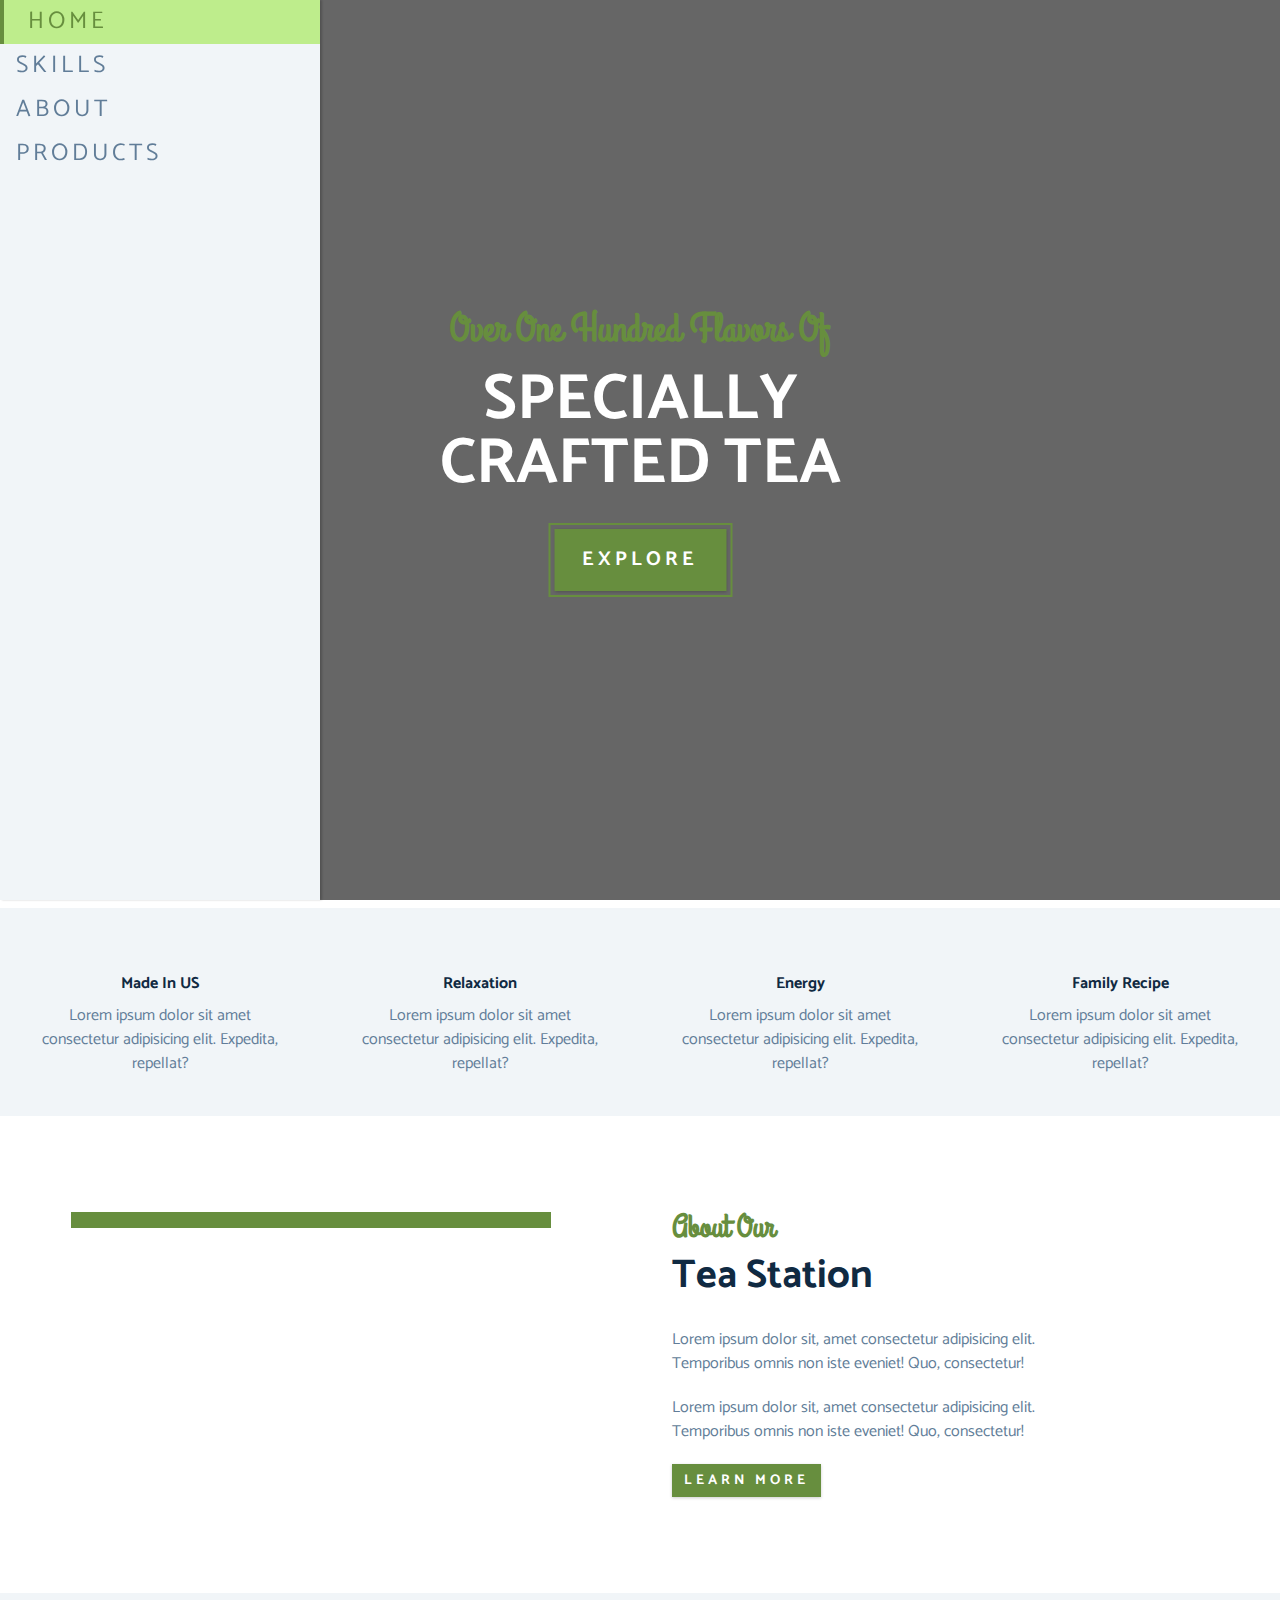
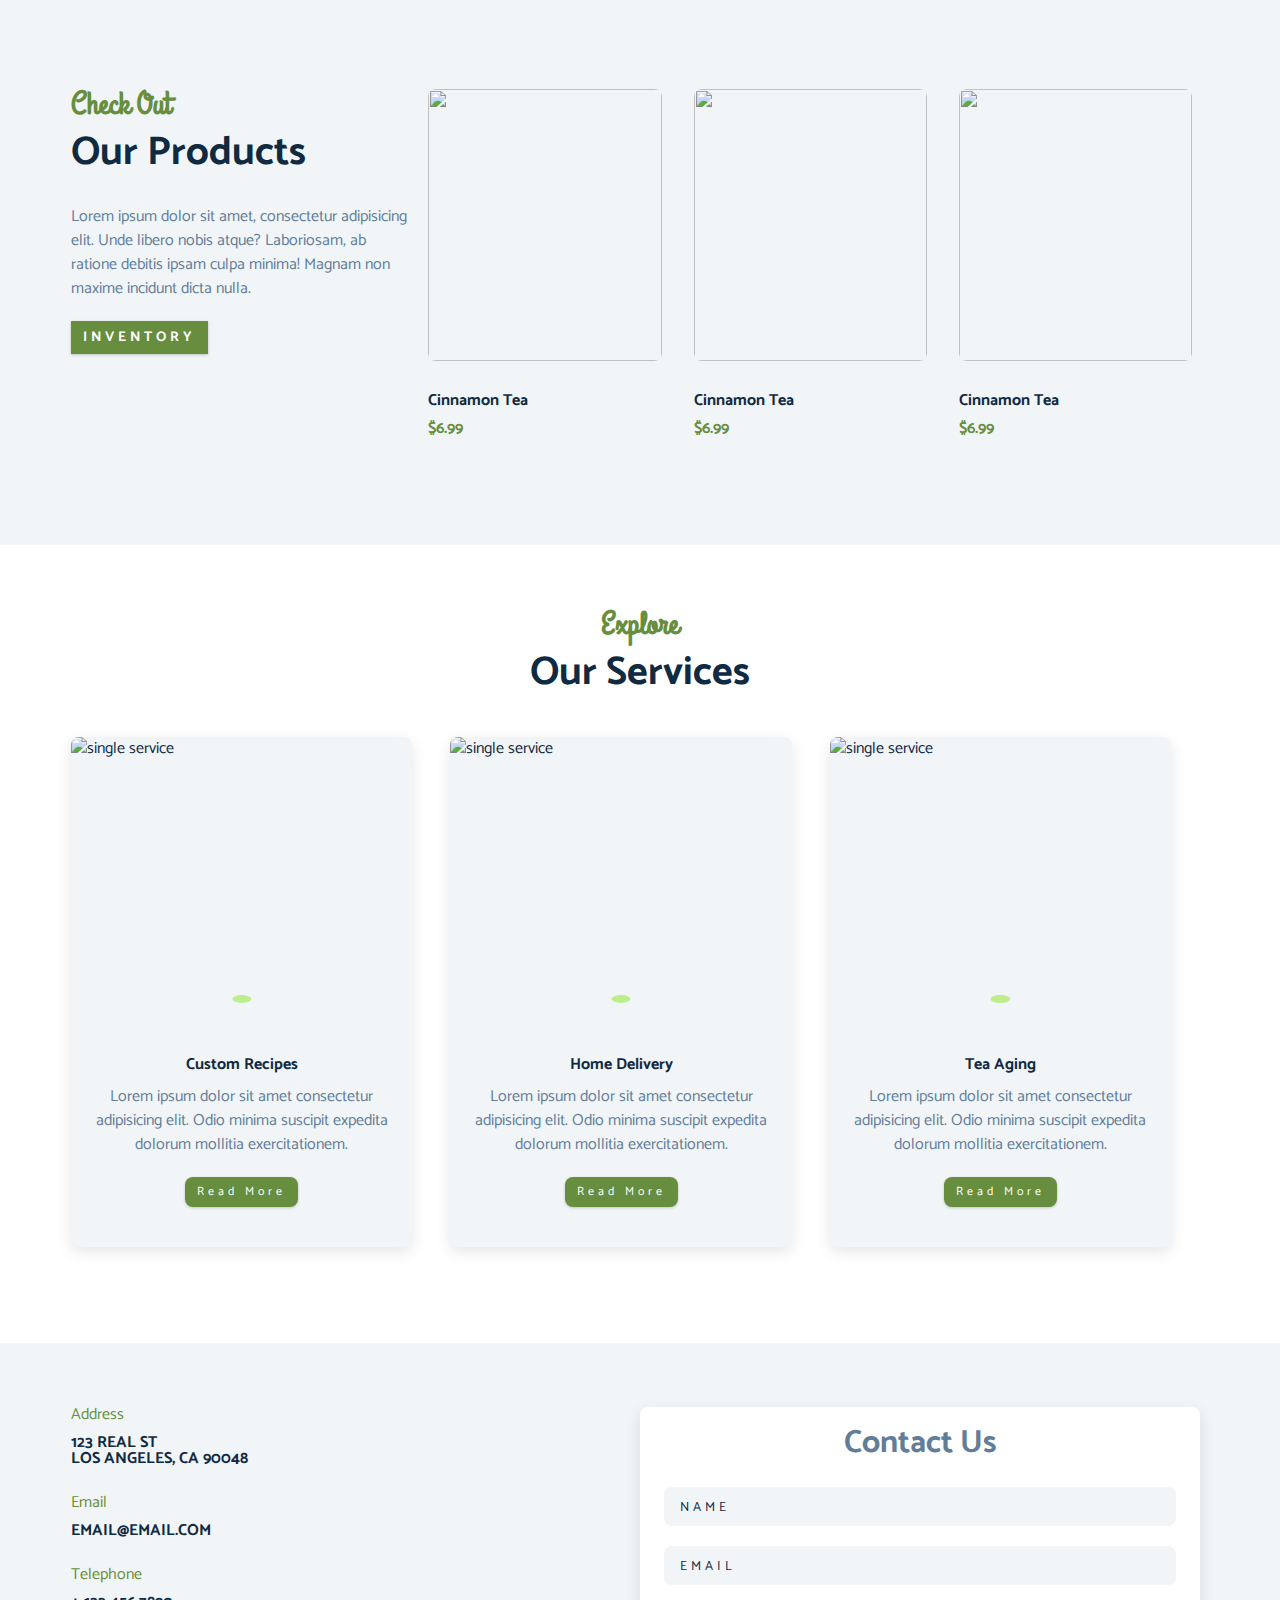
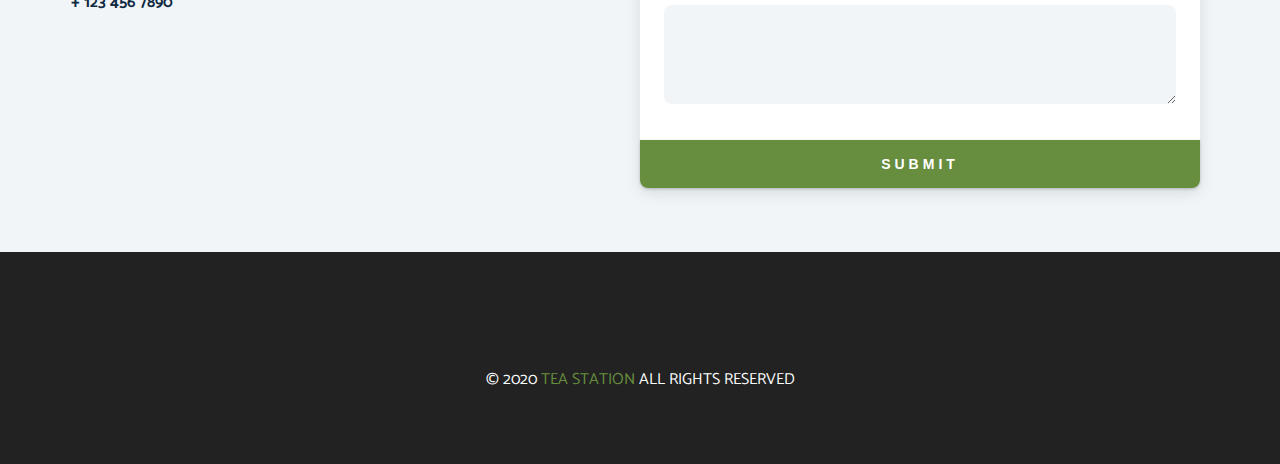
==== commit e4b56a85: "linked formspree account to submit form" ====
--- a/index.html
+++ b/index.html
@@ -13,6 +13,23 @@
 
 
     <!-- navbar -->
+    <!-- nav button -->
+    <span class="nav-btn" id="nav-btn">
+        <i class="fas fa-bars"></i>
+    </span>
+    <nav class="navbar showNav" id="navbar">
+        <div class="navbar-header">
+            <span class="nav-close" id="nav-close">
+                <i class="fas fa-times"></i>
+            </span>
+        </div>
+        <ul class="nav-items">
+            <li><a href="index.html" class="nav-link">home</a></li>
+            <li><a href="skills.html" class="nav-link">skills</a></li>
+            <li><a href="about.html" class="nav-link">about</a></li>
+            <li><a href="products.html" class="nav-link">products</a></li>
+        </ul>
+    </nav>
     <!-- header -->
     <header class="header">
         <div class="banner">
@@ -298,7 +315,8 @@
             <!-- contact form -->
             <article class="contact-form">
                 <h3>contact us</h3>
-                <form action="">
+                <form action="https://formspree.io/f/xbjvjely"
+                method="POST">
                     <div class="form-group">
                         <!-- input -->
                         <input type="text" placeholder="name" class="form-control" name="name">
--- a/style.css
+++ b/style.css
@@ -152,7 +152,152 @@
         padding: 4rem 1rem;
     }
 }
-
+/* 
+=============
+Animation
+=============
+ */
+
+ @keyframes bounce {
+    0%{
+        transform: scale(1);
+    }
+    50%{
+        transform: scale(2);
+    }
+    100%{
+        transform: scale(1);
+    }
+ }
+
+ @keyframes slideFromRight {
+    0%{
+        transform: translateX(1000px);
+        opacity: 0;
+    }
+    50%{
+        transform: translateX(-200px);
+        opacity: 0.5;
+    }
+    75%{
+        transform: translateX(50px);
+        opacity: 0.75;
+    }
+    
+    100%{
+        transform: translateX(0px);
+        opacity: 1;
+    }
+ }
+ @keyframes slideFromLeft {
+    0%{
+        transform: translateX(-1000px);
+        opacity: 0;
+    }
+    50%{
+        transform: translateX(200px);
+        opacity: 0.5;
+    }
+    75%{
+        transform: translateX(-50px);
+        opacity: 0.75;
+    }
+    
+    100%{
+        transform: translateX(0px);
+        opacity: 1;
+    }
+ }
+ @keyframes show {
+    0%{
+        transform: scale(1.5);
+        opacity: 0;
+    }
+    50%{
+        transform: scale(2);
+        opacity: 0.5;
+    }
+    100%{
+        transform: scale(1);
+        opacity: 1;
+    }
+ }
+
+/* 
+==============
+Navbar
+============== 
+*/
+.nav-btn {
+    position: fixed;
+    top: 5%;
+    left: 5%;
+    font-size: 2.5rem;
+    color: var(--clr-primary);
+    z-index: 1;
+    cursor: pointer;
+    /* animation */
+    animation: bounce 2s ease infinite;
+}
+
+/* navbar */
+.navbar {
+    position: fixed;
+    top: 0;
+    left: 0;
+    right: 0;
+    bottom: 0;
+    /* width: 100%;
+    height: 100%; */
+    background: var(--clr-grey-10);
+    z-index: 1;
+    box-shadow: 2px 0 2px rgba(0, 0, 0, 0.2);
+    /* hide navbar */
+    transform: translateX(-100%);
+
+
+}
+.showNav{
+    transform: translate(0);
+    transition: var(--transition);
+}
+.navbar-header{
+    text-align: right;
+    padding-right: 1rem;
+}
+.nav-close {
+    font-size: 2.5rem;
+    cursor: pointer;
+    color: #f29c9c;
+    transition: var(--transition);
+}
+.nav-close:hover{
+    color: #bb2525;
+}
+.nav-items{
+    list-style-type: none;
+}
+.nav-link{
+    display: block;
+    font-size: 1.5rem;
+    padding: 0.25rem 1rem;
+    text-transform: uppercase;
+    letter-spacing: var(--spacing);
+    color: var(--clr-grey-5);
+    transition: var(--transition);
+}
+.nav-link:hover {
+    background-color: var(--clr-primary-light);
+    color: var(--clr-primary);
+    padding-left: 1.5rem;
+    border-left: 0.25rem solid var(--clr-primary);
+}
+@media screen and (min-width: 768px){
+    .navbar{
+        width: 30vw;
+        max-width: 20rem;
+    }
+}
 /* 
 ==============
 Header
@@ -164,7 +309,7 @@
     no-repeat fixed;
     position: relative;
     /* animation */
-    overflow-x: hidden;
+    /* overflow-x: hidden; */
 }
 
 .banner {
@@ -179,6 +324,7 @@
     font-family: var(--ff-secondary);
     color: var(--clr-primary);
     /* animation */
+    animation: slideFromRight 5s ease-in-out 1;
 }
 
 .banner h1 {
@@ -187,6 +333,7 @@
     margin-top: 1.25rem;
     margin-bottom: 2rem;
     /* animation */
+    animation: slideFromLeft 5s ease-in-out 1;
 }
 
 .banner-btn {
@@ -194,6 +341,7 @@
     outline-offset: 0.25rem;
     font-size: 1.25rem;
     padding: 1rem 1.75rem;
+    animation: show 5s linear 1;
 }
 
 
@@ -512,13 +660,15 @@
     border-radius: var(--radius);
     text-transform: uppercase;
     letter-spacing: var(--spacing);
+
 }
 .form-control::placeholder {
-    color: var(--ff-primary);
+    font-family: var(--ff-primary);
     color: var(--clr-grey-1);
     text-transform: uppercase;
     letter-spacing: var(--spacing);
 }
+
 
 .submit-btn {
     display: block;
